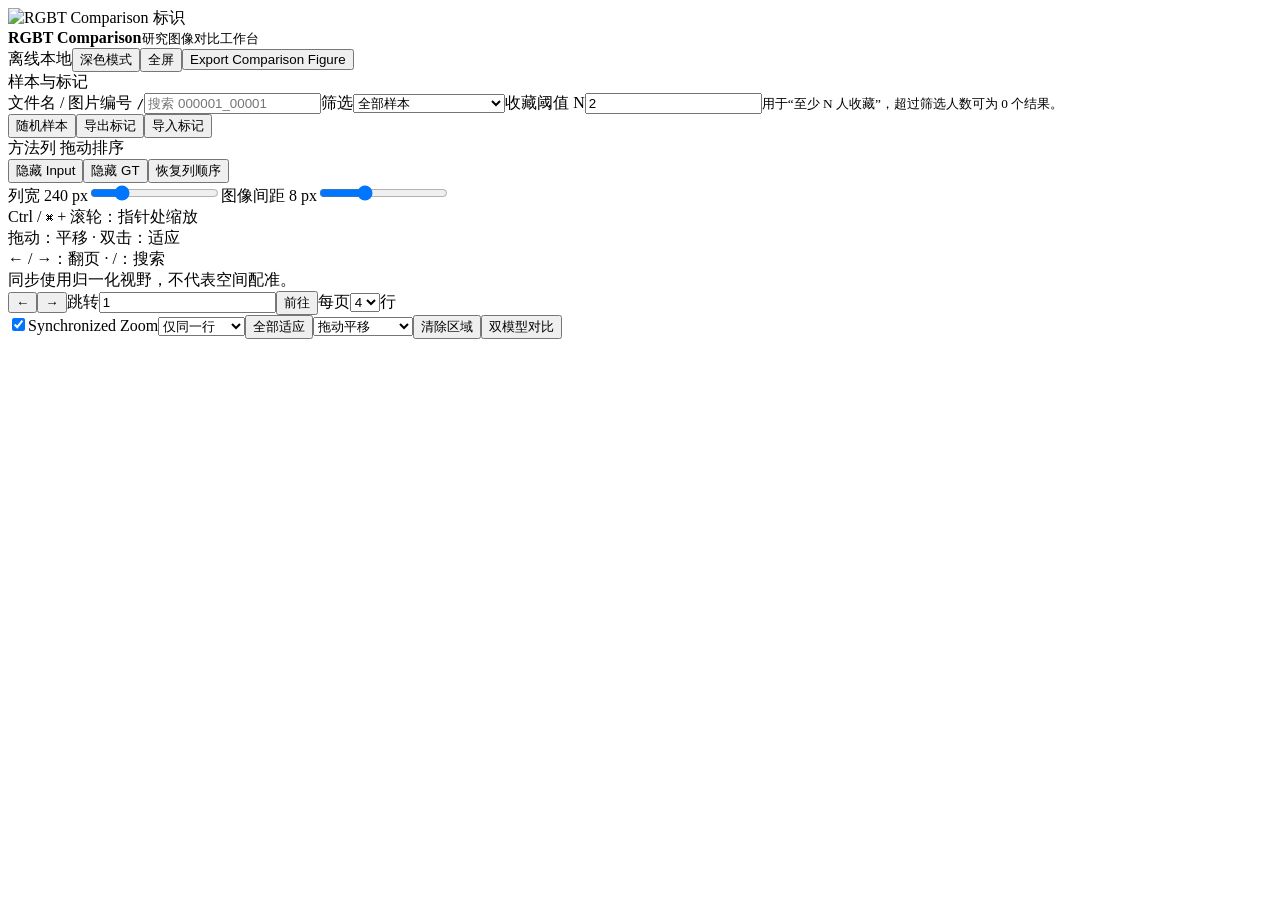
==== index.html @ 91081fd9 "Add files via upload" ====
<!doctype html>
<html lang="zh-CN"><head><meta charset="utf-8"><meta name="viewport" content="width=device-width,initial-scale=1"><title>RGBT Detection Comparison Viewer</title><link rel="icon" type="image/png" href="/assets/brand.png"><link rel="stylesheet" href="css/style.css"><script defer src="manifest.js"></script><script defer src="js/batch-export.js"></script><script defer src="js/data.js"></script><script defer src="js/collaboration.js"></script><script defer src="js/viewer.js"></script><script defer src="js/app.js"></script><script defer src="js/export-layout.js"></script><script defer src="js/analysis.js"></script></head>
<body><header class="app-header"><div class="brand"><img class="brand-logo" src="/assets/brand.png" alt="RGBT Comparison 标识"><div><strong>RGBT Comparison</strong><small id="dataset-subtitle">研究图像对比工作台</small></div></div><div class="header-actions"><span id="mode-badge" class="badge">离线本地</span><button id="configure" hidden title="配置数据集和图像目录">目录配置</button><button id="team-open" hidden>协作汇总</button><button id="theme" title="切换明暗主题">深色模式</button><button id="fullscreen" title="全屏浏览">全屏</button><button id="export-open" class="primary" title="预览并导出选中的原始图片">Export Comparison Figure</button></div></header>
<main class="workspace"><aside id="sidebar"><div id="collaboration-panel" hidden></div><div class="section-label">样本与标记</div><label>文件名 / 图片编号 <kbd>/</kbd><input id="search" placeholder="搜索 000001_00001" autocomplete="off"></label><label>筛选<select id="filter"><option value="all">全部样本</option><option value="complete">所有方法均匹配</option><option value="missing">存在缺失预测</option><option value="favorites">收藏样本（所选视图）</option><option value="reviewed">我的已审样本</option><option value="unreviewed">我的待审样本</option><option value="team-favorites">团队有人收藏</option><option value="consensus">至少 N 人收藏</option><option value="team-unreviewed">团队尚未审阅</option></select></label><label class="favorite-threshold-label">收藏阈值 N<input id="favorite-threshold" type="number" min="1" step="1" value="2" inputmode="numeric" aria-label="收藏人数阈值 N"><small>用于“至少 N 人收藏”，超过筛选人数可为 0 个结果。</small></label><div class="side-buttons"><button id="random">随机样本</button><button id="marks-export">导出标记</button><button id="marks-import">导入标记</button><input id="marks-file" type="file" accept=".json,application/json" hidden></div><div class="section-label">方法列 <span>拖动排序</span></div><div id="method-list"></div><div class="side-buttons"><button id="toggle-input">隐藏 Input</button><button id="toggle-gt">隐藏 GT</button><button id="reset-order">恢复列顺序</button></div><label>列宽 <output id="width-value">240 px</output><input id="column-width" type="range" min="160" max="540" step="10" value="240"></label><label>图像间距 <output id="gap-value">8 px</output><input id="gap" type="range" min="0" max="24" value="8"></label><div class="help">Ctrl / ⌘ + 滚轮：指针处缩放<br>拖动：平移 · 双击：适应<br>← / →：翻页 · /：搜索<br>同步使用归一化视野，不代表空间配准。</div><button id="stop-server" hidden>退出本地服务</button></aside>
<section class="content"><div class="controls"><div class="pager"><button id="previous" title="上一页（←）">←</button><span id="page-label"></span><button id="next" title="下一页（→）">→</button><label>跳转<input id="page-number" type="number" min="1" value="1" aria-label="跳转页码"></label><button id="jump">前往</button><label>每页<select id="rows"><option>1</option><option>2</option><option>3</option><option selected>4</option><option>6</option><option>8</option></select>行</label></div><div class="view-controls"><label><input type="checkbox" id="sync" checked>Synchronized Zoom</label><select id="sync-scope" aria-label="同步范围"><option value="row">仅同一行</option><option value="page">当前页全部</option></select><button id="fit-all">全部适应</button><select id="pointer-mode" aria-label="鼠标操作"><option value="pan">拖动平移</option><option value="roi">框选局部区域</option><option value="move-roi">移动区域框</option></select><button id="roi-clear">清除区域</button><button id="pair-open">双模型对比</button></div></div>
<div id="matrix-scroll" tabindex="0" aria-label="多方法图像对比矩阵"><div id="matrix"></div></div><footer class="status"><span id="diagnostics"></span><span id="performance"></span></footer></section></main>
<dialog id="detail-dialog" class="large-dialog"><div class="dialog-head"><div><strong id="detail-title"></strong><small id="detail-meta"></small></div><button data-close="detail-dialog" aria-label="关闭详情">×</button></div><div class="detail-toolbar"><button id="detail-prev">上一张</button><button id="detail-next">下一张</button><button id="detail-fit">适应</button><button id="detail-native">原始比例 1:1</button><button id="detail-copy">复制绝对路径</button><button id="detail-reveal">在文件管理器中显示</button></div><div id="detail-image"></div><input id="detail-path" readonly aria-label="图片绝对路径"></dialog>
<dialog id="note-dialog"><div class="dialog-head"><strong id="note-title">样本标记</strong><button data-close="note-dialog">×</button></div><label>备注<textarea id="note-text" maxlength="2000" rows="4"></textarea></label><label>标签（逗号分隔）<input id="note-tags" maxlength="500" placeholder="小目标, 遮挡, 方向角差异"></label><button id="note-save" class="primary">保存标记</button></dialog>
<dialog id="pair-dialog" class="large-dialog"><div class="dialog-head"><strong>双模型对比</strong><button data-close="pair-dialog">×</button></div><div class="pair-toolbar"><select id="pair-sample" aria-label="双图样本"></select><select id="pair-left" aria-label="左侧方法"></select><span>VS</span><select id="pair-right" aria-label="右侧方法"></select><select id="pair-mode" aria-label="对比模式"><option value="side">左右并排 · 同步视野</option><option value="wipe">滑动分割线</option></select></div><p id="pair-warning" class="hint"></p><div id="pair-stage"></div><label id="wipe-control" hidden>分割线位置<input id="wipe" type="range" min="0" max="100" value="50"></label></dialog>
<dialog id="export-dialog" class="large-dialog export-dialog"><div class="dialog-head"><div><strong>论文对比图导出</strong><small>原始像素拼接 · PNG 无损保存 · 与屏幕缩放无关</small></div><button data-close="export-dialog" aria-label="关闭导出">×</button></div>
<div class="export-options export-main-options"><label>样本来源<select id="export-scope"><option value="page">当前页</option><option value="single">指定样本</option><option value="favorites">收藏中选择</option></select></label><label>像素模式<select id="export-mode"><option value="native" selected>原始像素 1:1（推荐）</option><option value="custom">自定义总宽（会缩放）</option></select></label><label id="export-width-label" hidden>总宽（px）<input id="export-width" type="number" min="300" max="16384" value="3200"></label><label><input id="export-roi" type="checkbox">仅导出框选区域</label></div>
<p id="export-mode-hint" class="export-explanation">每张图以原始像素 1:1 放入拼接图；按每列最大宽、每行最大高对齐，小图保持原尺寸。预览可缩小显示，下载像素不变。</p>
<details class="export-layout-settings"><summary>布局与文字设置 <span>全部使用输出像素 px</span></summary><div class="export-options export-spacing"><label>横向间距<input id="export-gap-x" type="number" min="0" max="256" value="16"></label><label>纵向间距<input id="export-gap-y" type="number" min="0" max="256" value="16"></label><label>外边距<input id="export-padding" type="number" min="0" max="512" value="24"></label></div><div class="export-options export-text-options"><label><input id="export-titles" type="checkbox" checked>方法标题</label><label>标题区域高度<input id="export-title-height" type="number" min="0" max="256" value="44"></label><label>标题字号<input id="export-title-font" type="number" min="8" max="96" value="24"></label><label><input id="export-ids" type="checkbox" checked>图片编号</label><label>编号区域高度<input id="export-id-height" type="number" min="0" max="256" value="32"></label><label>编号字号<input id="export-id-font" type="number" min="8" max="96" value="18"></label></div><p class="hint">文字使用 Times New Roman、宋体／Songti SC 或系统衬线字体回退。标题和编号位于独立留白区，不覆盖原图内容。</p></details>
<div id="export-samples"></div><p class="hint" id="export-limits">仅处理所选样本与当前可见方法。单张最多 24 个样本 / 120 个图像位置、48 MP、单边 16384 px；低内存设备会进一步收紧。超限可按行拆分，保持原始像素。ROI 向外取整到原图像素边界后裁剪，原文件保持不变。</p>
<div class="detail-toolbar"><button id="export-preview" class="primary">生成预览</button><button id="export-save" disabled>保存 PNG</button><button id="export-split">按行拆分并预览</button><button id="export-cancel" hidden>取消生成</button><label class="export-preview-control">预览显示<select id="export-preview-scale"><option value="fit">适应窗口（仅显示缩小）</option><option value="pixel">100% 原始像素（滚动查看）</option></select></label></div><p id="export-progress" role="status"></p><div id="export-plan-summary" class="export-plan-summary" hidden></div><details id="export-diagnostics" hidden><summary>每张图片的输出尺寸与位置</summary><div class="export-diagnostic-table"><table><thead><tr><th>样本 / 方法</th><th>源图尺寸</th><th>像素裁剪区域</th><th>输出尺寸 / 比例</th><th>输出左上坐标</th></tr></thead><tbody id="export-diagnostic-rows"></tbody></table></div></details><div id="export-preview-area"></div></dialog>
<dialog id="batch-export-dialog" class="large-dialog batch-dialog"><div class="dialog-head"><div><strong>批量导出团队筛选原图</strong><small>直接复制原始文件 · 保留分辨率与检测结果</small></div><button id="batch-close" aria-label="关闭批量导出">×</button></div><p id="batch-filter-description" class="batch-description"></p><div class="section-label">选择方法 <span>默认包含所有方法，按当前列顺序排列</span></div><div id="batch-methods" class="batch-methods"></div><div id="batch-owner-options"><label>导出形式<select id="batch-format"><option value="folder">复制到本机目录</option><option value="zip">生成 ZIP 下载</option></select></label></div><div id="batch-folder-destination"><label>已有的目标目录<input id="batch-directory" placeholder="选择已有目录，程序将在其中新建安全批次子目录" autocomplete="off"><button id="batch-pick">选择目录</button></label><p class="hint">只在目标目录内创建新的批次，不覆盖已有同名文件，不改变源图片。</p></div><p id="batch-zip-hint" class="hint" hidden>ZIP 在主机受控目录中生成；下载后请在自己的电脑选择位置解压。网页不会把主机绝对路径当作你的本机路径。</p><div class="detail-toolbar"><button id="batch-preview">预览导出范围</button><button id="batch-start" class="primary" disabled>开始批量导出</button><button id="batch-cancel" hidden>取消任务</button><button id="batch-resume" hidden>重新读取进度</button><button id="batch-new" hidden>新建一批导出</button></div><p id="batch-preview-summary" class="batch-summary" hidden></p><p id="batch-error" role="alert" class="batch-error" hidden></p><section id="batch-progress-box" hidden><progress id="batch-progress" max="1" value="0"></progress><p id="batch-progress-text" role="status"></p><p class="hint">关闭此窗口不会取消主机中的任务。再次打开可继续查看进度；停止任务请点击“取消任务”。</p></section><section id="batch-complete" hidden><h3 id="batch-complete-title"></h3><p id="batch-result-summary"></p><a id="batch-download" class="batch-download" hidden>下载原图 ZIP</a><div id="batch-client-directory" hidden><label>你电脑上已解压的批次目录<input id="batch-client-root" placeholder="粘贴解压后包含各方法子目录的完整绝对路径" autocomplete="off"></label><p class="hint">此处只生成你自己的目录路径文本，不访问、不验证你的文件系统。浏览器无法可靠获知本机解压目录，请手动粘贴完整路径。</p></div><div class="detail-toolbar"><label><input id="batch-quote" type="checkbox">复制时加双引号</label><button id="batch-copy-all" disabled>一键复制全部目录</button><button id="batch-mulimg-csv" disabled>下载 MulimgViewer 导入 CSV</button></div><p id="batch-path-hint" class="hint"></p><div id="batch-paths"></div><textarea id="batch-copy-fallback" rows="5" aria-label="待复制的方法目录列表" readonly hidden></textarea></section></dialog>
<div id="toast" role="status"></div><noscript>此本地查看器需要启用 JavaScript。</noscript></body></html>
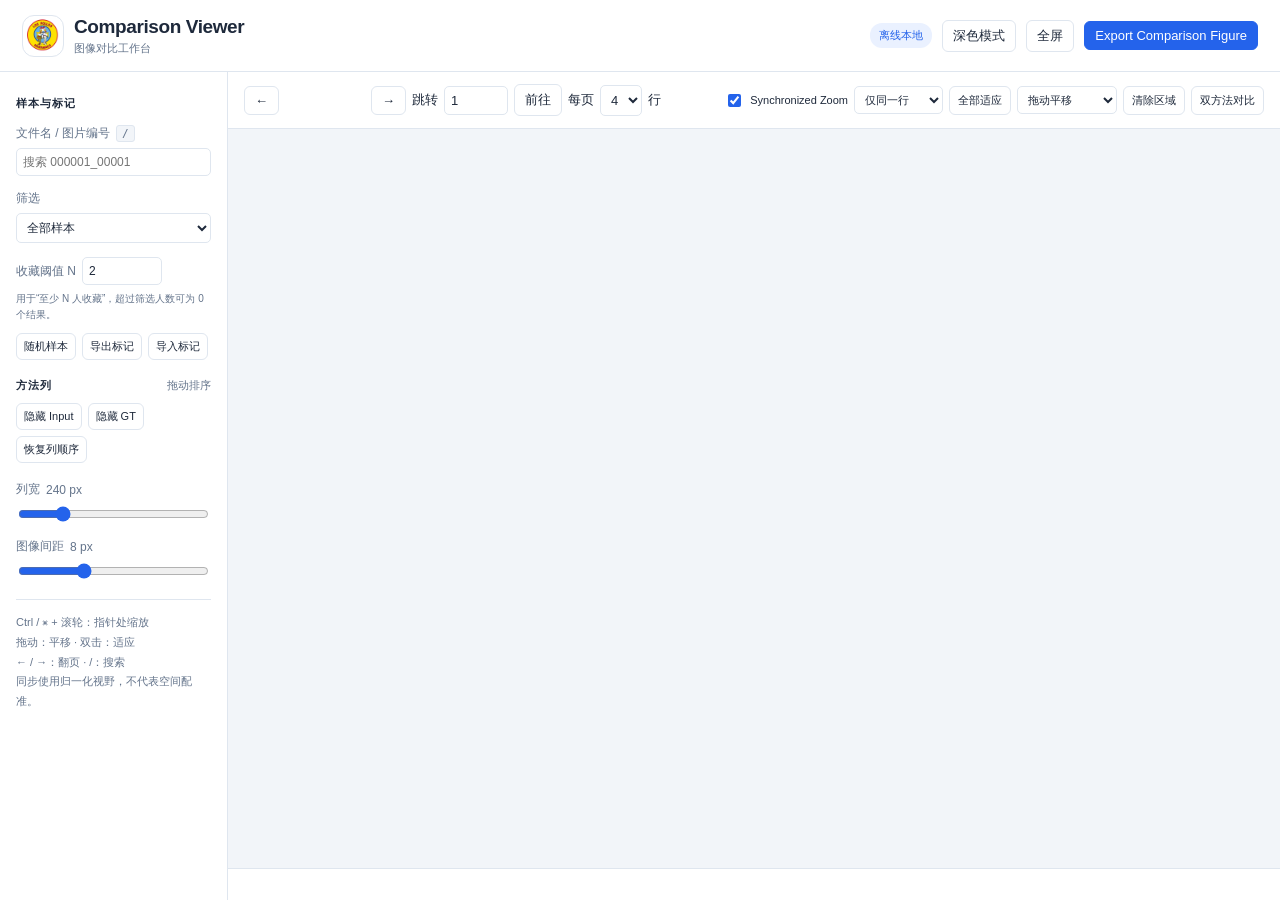
==== commit 51d60b7f: "Add files via upload" ====
--- a/index.html
+++ b/index.html
@@ -1,17 +1,17 @@
-<!doctype html>
-<html lang="zh-CN"><head><meta charset="utf-8"><meta name="viewport" content="width=device-width,initial-scale=1"><title>RGBT Detection Comparison Viewer</title><link rel="icon" type="image/png" href="/assets/brand.png"><link rel="stylesheet" href="css/style.css"><script defer src="manifest.js"></script><script defer src="js/batch-export.js"></script><script defer src="js/data.js"></script><script defer src="js/collaboration.js"></script><script defer src="js/viewer.js"></script><script defer src="js/app.js"></script><script defer src="js/export-layout.js"></script><script defer src="js/analysis.js"></script></head>
-<body><header class="app-header"><div class="brand"><img class="brand-logo" src="/assets/brand.png" alt="RGBT Comparison 标识"><div><strong>RGBT Comparison</strong><small id="dataset-subtitle">研究图像对比工作台</small></div></div><div class="header-actions"><span id="mode-badge" class="badge">离线本地</span><button id="configure" hidden title="配置数据集和图像目录">目录配置</button><button id="team-open" hidden>协作汇总</button><button id="theme" title="切换明暗主题">深色模式</button><button id="fullscreen" title="全屏浏览">全屏</button><button id="export-open" class="primary" title="预览并导出选中的原始图片">Export Comparison Figure</button></div></header>
-<main class="workspace"><aside id="sidebar"><div id="collaboration-panel" hidden></div><div class="section-label">样本与标记</div><label>文件名 / 图片编号 <kbd>/</kbd><input id="search" placeholder="搜索 000001_00001" autocomplete="off"></label><label>筛选<select id="filter"><option value="all">全部样本</option><option value="complete">所有方法均匹配</option><option value="missing">存在缺失预测</option><option value="favorites">收藏样本（所选视图）</option><option value="reviewed">我的已审样本</option><option value="unreviewed">我的待审样本</option><option value="team-favorites">团队有人收藏</option><option value="consensus">至少 N 人收藏</option><option value="team-unreviewed">团队尚未审阅</option></select></label><label class="favorite-threshold-label">收藏阈值 N<input id="favorite-threshold" type="number" min="1" step="1" value="2" inputmode="numeric" aria-label="收藏人数阈值 N"><small>用于“至少 N 人收藏”，超过筛选人数可为 0 个结果。</small></label><div class="side-buttons"><button id="random">随机样本</button><button id="marks-export">导出标记</button><button id="marks-import">导入标记</button><input id="marks-file" type="file" accept=".json,application/json" hidden></div><div class="section-label">方法列 <span>拖动排序</span></div><div id="method-list"></div><div class="side-buttons"><button id="toggle-input">隐藏 Input</button><button id="toggle-gt">隐藏 GT</button><button id="reset-order">恢复列顺序</button></div><label>列宽 <output id="width-value">240 px</output><input id="column-width" type="range" min="160" max="540" step="10" value="240"></label><label>图像间距 <output id="gap-value">8 px</output><input id="gap" type="range" min="0" max="24" value="8"></label><div class="help">Ctrl / ⌘ + 滚轮：指针处缩放<br>拖动：平移 · 双击：适应<br>← / →：翻页 · /：搜索<br>同步使用归一化视野，不代表空间配准。</div><button id="stop-server" hidden>退出本地服务</button></aside>
-<section class="content"><div class="controls"><div class="pager"><button id="previous" title="上一页（←）">←</button><span id="page-label"></span><button id="next" title="下一页（→）">→</button><label>跳转<input id="page-number" type="number" min="1" value="1" aria-label="跳转页码"></label><button id="jump">前往</button><label>每页<select id="rows"><option>1</option><option>2</option><option>3</option><option selected>4</option><option>6</option><option>8</option></select>行</label></div><div class="view-controls"><label><input type="checkbox" id="sync" checked>Synchronized Zoom</label><select id="sync-scope" aria-label="同步范围"><option value="row">仅同一行</option><option value="page">当前页全部</option></select><button id="fit-all">全部适应</button><select id="pointer-mode" aria-label="鼠标操作"><option value="pan">拖动平移</option><option value="roi">框选局部区域</option><option value="move-roi">移动区域框</option></select><button id="roi-clear">清除区域</button><button id="pair-open">双模型对比</button></div></div>
-<div id="matrix-scroll" tabindex="0" aria-label="多方法图像对比矩阵"><div id="matrix"></div></div><footer class="status"><span id="diagnostics"></span><span id="performance"></span></footer></section></main>
-<dialog id="detail-dialog" class="large-dialog"><div class="dialog-head"><div><strong id="detail-title"></strong><small id="detail-meta"></small></div><button data-close="detail-dialog" aria-label="关闭详情">×</button></div><div class="detail-toolbar"><button id="detail-prev">上一张</button><button id="detail-next">下一张</button><button id="detail-fit">适应</button><button id="detail-native">原始比例 1:1</button><button id="detail-copy">复制绝对路径</button><button id="detail-reveal">在文件管理器中显示</button></div><div id="detail-image"></div><input id="detail-path" readonly aria-label="图片绝对路径"></dialog>
-<dialog id="note-dialog"><div class="dialog-head"><strong id="note-title">样本标记</strong><button data-close="note-dialog">×</button></div><label>备注<textarea id="note-text" maxlength="2000" rows="4"></textarea></label><label>标签（逗号分隔）<input id="note-tags" maxlength="500" placeholder="小目标, 遮挡, 方向角差异"></label><button id="note-save" class="primary">保存标记</button></dialog>
-<dialog id="pair-dialog" class="large-dialog"><div class="dialog-head"><strong>双模型对比</strong><button data-close="pair-dialog">×</button></div><div class="pair-toolbar"><select id="pair-sample" aria-label="双图样本"></select><select id="pair-left" aria-label="左侧方法"></select><span>VS</span><select id="pair-right" aria-label="右侧方法"></select><select id="pair-mode" aria-label="对比模式"><option value="side">左右并排 · 同步视野</option><option value="wipe">滑动分割线</option></select></div><p id="pair-warning" class="hint"></p><div id="pair-stage"></div><label id="wipe-control" hidden>分割线位置<input id="wipe" type="range" min="0" max="100" value="50"></label></dialog>
-<dialog id="export-dialog" class="large-dialog export-dialog"><div class="dialog-head"><div><strong>论文对比图导出</strong><small>原始像素拼接 · PNG 无损保存 · 与屏幕缩放无关</small></div><button data-close="export-dialog" aria-label="关闭导出">×</button></div>
-<div class="export-options export-main-options"><label>样本来源<select id="export-scope"><option value="page">当前页</option><option value="single">指定样本</option><option value="favorites">收藏中选择</option></select></label><label>像素模式<select id="export-mode"><option value="native" selected>原始像素 1:1（推荐）</option><option value="custom">自定义总宽（会缩放）</option></select></label><label id="export-width-label" hidden>总宽（px）<input id="export-width" type="number" min="300" max="16384" value="3200"></label><label><input id="export-roi" type="checkbox">仅导出框选区域</label></div>
-<p id="export-mode-hint" class="export-explanation">每张图以原始像素 1:1 放入拼接图；按每列最大宽、每行最大高对齐，小图保持原尺寸。预览可缩小显示，下载像素不变。</p>
-<details class="export-layout-settings"><summary>布局与文字设置 <span>全部使用输出像素 px</span></summary><div class="export-options export-spacing"><label>横向间距<input id="export-gap-x" type="number" min="0" max="256" value="16"></label><label>纵向间距<input id="export-gap-y" type="number" min="0" max="256" value="16"></label><label>外边距<input id="export-padding" type="number" min="0" max="512" value="24"></label></div><div class="export-options export-text-options"><label><input id="export-titles" type="checkbox" checked>方法标题</label><label>标题区域高度<input id="export-title-height" type="number" min="0" max="256" value="44"></label><label>标题字号<input id="export-title-font" type="number" min="8" max="96" value="24"></label><label><input id="export-ids" type="checkbox" checked>图片编号</label><label>编号区域高度<input id="export-id-height" type="number" min="0" max="256" value="32"></label><label>编号字号<input id="export-id-font" type="number" min="8" max="96" value="18"></label></div><p class="hint">文字使用 Times New Roman、宋体／Songti SC 或系统衬线字体回退。标题和编号位于独立留白区，不覆盖原图内容。</p></details>
-<div id="export-samples"></div><p class="hint" id="export-limits">仅处理所选样本与当前可见方法。单张最多 24 个样本 / 120 个图像位置、48 MP、单边 16384 px；低内存设备会进一步收紧。超限可按行拆分，保持原始像素。ROI 向外取整到原图像素边界后裁剪，原文件保持不变。</p>
-<div class="detail-toolbar"><button id="export-preview" class="primary">生成预览</button><button id="export-save" disabled>保存 PNG</button><button id="export-split">按行拆分并预览</button><button id="export-cancel" hidden>取消生成</button><label class="export-preview-control">预览显示<select id="export-preview-scale"><option value="fit">适应窗口（仅显示缩小）</option><option value="pixel">100% 原始像素（滚动查看）</option></select></label></div><p id="export-progress" role="status"></p><div id="export-plan-summary" class="export-plan-summary" hidden></div><details id="export-diagnostics" hidden><summary>每张图片的输出尺寸与位置</summary><div class="export-diagnostic-table"><table><thead><tr><th>样本 / 方法</th><th>源图尺寸</th><th>像素裁剪区域</th><th>输出尺寸 / 比例</th><th>输出左上坐标</th></tr></thead><tbody id="export-diagnostic-rows"></tbody></table></div></details><div id="export-preview-area"></div></dialog>
-<dialog id="batch-export-dialog" class="large-dialog batch-dialog"><div class="dialog-head"><div><strong>批量导出团队筛选原图</strong><small>直接复制原始文件 · 保留分辨率与检测结果</small></div><button id="batch-close" aria-label="关闭批量导出">×</button></div><p id="batch-filter-description" class="batch-description"></p><div class="section-label">选择方法 <span>默认包含所有方法，按当前列顺序排列</span></div><div id="batch-methods" class="batch-methods"></div><div id="batch-owner-options"><label>导出形式<select id="batch-format"><option value="folder">复制到本机目录</option><option value="zip">生成 ZIP 下载</option></select></label></div><div id="batch-folder-destination"><label>已有的目标目录<input id="batch-directory" placeholder="选择已有目录，程序将在其中新建安全批次子目录" autocomplete="off"><button id="batch-pick">选择目录</button></label><p class="hint">只在目标目录内创建新的批次，不覆盖已有同名文件，不改变源图片。</p></div><p id="batch-zip-hint" class="hint" hidden>ZIP 在主机受控目录中生成；下载后请在自己的电脑选择位置解压。网页不会把主机绝对路径当作你的本机路径。</p><div class="detail-toolbar"><button id="batch-preview">预览导出范围</button><button id="batch-start" class="primary" disabled>开始批量导出</button><button id="batch-cancel" hidden>取消任务</button><button id="batch-resume" hidden>重新读取进度</button><button id="batch-new" hidden>新建一批导出</button></div><p id="batch-preview-summary" class="batch-summary" hidden></p><p id="batch-error" role="alert" class="batch-error" hidden></p><section id="batch-progress-box" hidden><progress id="batch-progress" max="1" value="0"></progress><p id="batch-progress-text" role="status"></p><p class="hint">关闭此窗口不会取消主机中的任务。再次打开可继续查看进度；停止任务请点击“取消任务”。</p></section><section id="batch-complete" hidden><h3 id="batch-complete-title"></h3><p id="batch-result-summary"></p><a id="batch-download" class="batch-download" hidden>下载原图 ZIP</a><div id="batch-client-directory" hidden><label>你电脑上已解压的批次目录<input id="batch-client-root" placeholder="粘贴解压后包含各方法子目录的完整绝对路径" autocomplete="off"></label><p class="hint">此处只生成你自己的目录路径文本，不访问、不验证你的文件系统。浏览器无法可靠获知本机解压目录，请手动粘贴完整路径。</p></div><div class="detail-toolbar"><label><input id="batch-quote" type="checkbox">复制时加双引号</label><button id="batch-copy-all" disabled>一键复制全部目录</button><button id="batch-mulimg-csv" disabled>下载 MulimgViewer 导入 CSV</button></div><p id="batch-path-hint" class="hint"></p><div id="batch-paths"></div><textarea id="batch-copy-fallback" rows="5" aria-label="待复制的方法目录列表" readonly hidden></textarea></section></dialog>
-<div id="toast" role="status"></div><noscript>此本地查看器需要启用 JavaScript。</noscript></body></html>
+<!doctype html>
+<html lang="zh-CN"><head><meta charset="utf-8"><meta name="viewport" content="width=device-width,initial-scale=1"><title>Comparison Viewer</title><link rel="icon" type="image/png" href="/assets/brand.png"><link rel="stylesheet" href="css/style.css"><script defer src="manifest.js"></script><script defer src="js/batch-export.js"></script><script defer src="js/data.js"></script><script defer src="js/collaboration.js"></script><script defer src="js/viewer.js"></script><script defer src="js/app.js"></script><script defer src="js/export-layout.js"></script><script defer src="js/analysis.js"></script></head>
+<body><header class="app-header"><div class="brand"><img class="brand-logo" src="/assets/brand.png" alt="Comparison Viewer 标识"><div><strong>Comparison Viewer</strong><small id="dataset-subtitle">图像对比工作台</small></div></div><div class="header-actions"><span id="mode-badge" class="badge">离线本地</span><button id="configure" hidden title="配置数据集和图像目录">目录配置</button><button id="team-open" hidden>协作汇总</button><button id="theme" title="切换明暗主题">深色模式</button><button id="fullscreen" title="全屏浏览">全屏</button><button id="export-open" class="primary" title="预览并导出选中的原始图片">Export Comparison Figure</button></div></header>
+<main class="workspace"><aside id="sidebar"><div id="collaboration-panel" hidden></div><div class="section-label">样本与标记</div><label>文件名 / 图片编号 <kbd>/</kbd><input id="search" placeholder="搜索 000001_00001" autocomplete="off"></label><label>筛选<select id="filter"><option value="all">全部样本</option><option value="complete">所有方法均匹配</option><option value="missing">存在缺失图像</option><option value="favorites">收藏样本（所选视图）</option><option value="reviewed">我的已审样本</option><option value="unreviewed">我的待审样本</option><option value="team-favorites">团队有人收藏</option><option value="consensus">至少 N 人收藏</option><option value="team-unreviewed">团队尚未审阅</option></select></label><label class="favorite-threshold-label">收藏阈值 N<input id="favorite-threshold" type="number" min="1" step="1" value="2" inputmode="numeric" aria-label="收藏人数阈值 N"><small>用于“至少 N 人收藏”，超过筛选人数可为 0 个结果。</small></label><div class="side-buttons"><button id="random">随机样本</button><button id="marks-export">导出标记</button><button id="marks-import">导入标记</button><input id="marks-file" type="file" accept=".json,application/json" hidden></div><div class="section-label">方法列 <span>拖动排序</span></div><div id="method-list"></div><div class="side-buttons"><button id="toggle-input">隐藏 Input</button><button id="toggle-gt">隐藏 GT</button><button id="reset-order">恢复列顺序</button></div><label>列宽 <output id="width-value">240 px</output><input id="column-width" type="range" min="160" max="540" step="10" value="240"></label><label>图像间距 <output id="gap-value">8 px</output><input id="gap" type="range" min="0" max="24" value="8"></label><div class="help">Ctrl / ⌘ + 滚轮：指针处缩放<br>拖动：平移 · 双击：适应<br>← / →：翻页 · /：搜索<br>同步使用归一化视野，不代表空间配准。</div><button id="stop-server" hidden>退出本地服务</button></aside>
+<section class="content"><div class="controls"><div class="pager"><button id="previous" title="上一页（←）">←</button><span id="page-label"></span><button id="next" title="下一页（→）">→</button><label>跳转<input id="page-number" type="number" min="1" value="1" aria-label="跳转页码"></label><button id="jump">前往</button><label>每页<select id="rows"><option>1</option><option>2</option><option>3</option><option selected>4</option><option>6</option><option>8</option></select>行</label></div><div class="view-controls"><label><input type="checkbox" id="sync" checked>Synchronized Zoom</label><select id="sync-scope" aria-label="同步范围"><option value="row">仅同一行</option><option value="page">当前页全部</option></select><button id="fit-all">全部适应</button><select id="pointer-mode" aria-label="鼠标操作"><option value="pan">拖动平移</option><option value="roi">框选局部区域</option><option value="move-roi">移动区域框</option></select><button id="roi-clear">清除区域</button><button id="pair-open">双方法对比</button></div></div>
+<div id="matrix-scroll" tabindex="0" aria-label="多方法图像对比矩阵"><div id="matrix"></div></div><footer class="status"><span id="diagnostics"></span><span id="performance"></span></footer></section></main>
+<dialog id="detail-dialog" class="large-dialog"><div class="dialog-head"><div><strong id="detail-title"></strong><small id="detail-meta"></small></div><button data-close="detail-dialog" aria-label="关闭详情">×</button></div><div class="detail-toolbar"><button id="detail-prev">上一张</button><button id="detail-next">下一张</button><button id="detail-fit">适应</button><button id="detail-native">原始比例 1:1</button><button id="detail-copy">复制绝对路径</button><button id="detail-reveal">在文件管理器中显示</button></div><div id="detail-image"></div><input id="detail-path" readonly aria-label="图片绝对路径"></dialog>
+<dialog id="note-dialog"><div class="dialog-head"><strong id="note-title">样本标记</strong><button data-close="note-dialog">×</button></div><label>备注<textarea id="note-text" maxlength="2000" rows="4"></textarea></label><label>标签（逗号分隔）<input id="note-tags" maxlength="500" placeholder="细节差异, 色彩, 典型样本"></label><button id="note-save" class="primary">保存标记</button></dialog>
+<dialog id="pair-dialog" class="large-dialog"><div class="dialog-head"><strong>双方法对比</strong><button data-close="pair-dialog">×</button></div><div class="pair-toolbar"><select id="pair-sample" aria-label="双图样本"></select><select id="pair-left" aria-label="左侧方法"></select><span>VS</span><select id="pair-right" aria-label="右侧方法"></select><select id="pair-mode" aria-label="对比模式"><option value="side">左右并排 · 同步视野</option><option value="wipe">滑动分割线</option></select></div><p id="pair-warning" class="hint"></p><div id="pair-stage"></div><label id="wipe-control" hidden>分割线位置<input id="wipe" type="range" min="0" max="100" value="50"></label></dialog>
+<dialog id="export-dialog" class="large-dialog export-dialog"><div class="dialog-head"><div><strong>对比拼图导出</strong><small>原始像素拼接 · PNG 无损保存 · 与屏幕缩放无关</small></div><button data-close="export-dialog" aria-label="关闭导出">×</button></div>
+<div class="export-options export-main-options"><label>样本来源<select id="export-scope"><option value="page">当前页</option><option value="single">指定样本</option><option value="favorites">收藏中选择</option></select></label><label>像素模式<select id="export-mode"><option value="native" selected>原始像素 1:1（推荐）</option><option value="custom">自定义总宽（会缩放）</option></select></label><label id="export-width-label" hidden>总宽（px）<input id="export-width" type="number" min="300" max="16384" value="3200"></label><label><input id="export-roi" type="checkbox">仅导出框选区域</label></div>
+<p id="export-mode-hint" class="export-explanation">每张图以原始像素 1:1 放入拼接图；按每列最大宽、每行最大高对齐，小图保持原尺寸。预览可缩小显示，下载像素不变。</p>
+<details class="export-layout-settings"><summary>布局与文字设置 <span>全部使用输出像素 px</span></summary><div class="export-options export-spacing"><label>横向间距<input id="export-gap-x" type="number" min="0" max="256" value="16"></label><label>纵向间距<input id="export-gap-y" type="number" min="0" max="256" value="16"></label><label>外边距<input id="export-padding" type="number" min="0" max="512" value="24"></label></div><div class="export-options export-text-options"><label><input id="export-titles" type="checkbox" checked>方法标题</label><label>标题区域高度<input id="export-title-height" type="number" min="0" max="256" value="44"></label><label>标题字号<input id="export-title-font" type="number" min="8" max="96" value="24"></label><label><input id="export-ids" type="checkbox" checked>图片编号</label><label>编号区域高度<input id="export-id-height" type="number" min="0" max="256" value="32"></label><label>编号字号<input id="export-id-font" type="number" min="8" max="96" value="18"></label></div><p class="hint">文字使用 Times New Roman、宋体／Songti SC 或系统衬线字体回退。标题和编号位于独立留白区，不覆盖原图内容。</p></details>
+<div id="export-samples"></div><p class="hint" id="export-limits">仅处理所选样本与当前可见方法。单张最多 24 个样本 / 120 个图像位置、48 MP、单边 16384 px；低内存设备会进一步收紧。超限可按行拆分，保持原始像素。ROI 向外取整到原图像素边界后裁剪，原文件保持不变。</p>
+<div class="detail-toolbar"><button id="export-preview" class="primary">生成预览</button><button id="export-save" disabled>保存 PNG</button><button id="export-split">按行拆分并预览</button><button id="export-cancel" hidden>取消生成</button><label class="export-preview-control">预览显示<select id="export-preview-scale"><option value="fit">适应窗口（仅显示缩小）</option><option value="pixel">100% 原始像素（滚动查看）</option></select></label></div><p id="export-progress" role="status"></p><div id="export-plan-summary" class="export-plan-summary" hidden></div><details id="export-diagnostics" hidden><summary>每张图片的输出尺寸与位置</summary><div class="export-diagnostic-table"><table><thead><tr><th>样本 / 方法</th><th>源图尺寸</th><th>像素裁剪区域</th><th>输出尺寸 / 比例</th><th>输出左上坐标</th></tr></thead><tbody id="export-diagnostic-rows"></tbody></table></div></details><div id="export-preview-area"></div></dialog>
+<dialog id="batch-export-dialog" class="large-dialog batch-dialog"><div class="dialog-head"><div><strong>批量导出团队筛选原图</strong><small>直接复制原始文件 · 保留分辨率与图片内容</small></div><button id="batch-close" aria-label="关闭批量导出">×</button></div><p id="batch-filter-description" class="batch-description"></p><div class="section-label">选择方法 <span>默认包含所有方法，按当前列顺序排列</span></div><div id="batch-methods" class="batch-methods"></div><div id="batch-owner-options"><label>导出形式<select id="batch-format"><option value="folder">复制到本机目录</option><option value="zip">生成 ZIP 下载</option></select></label></div><div id="batch-folder-destination"><label>已有的目标目录<input id="batch-directory" placeholder="选择已有目录，程序将在其中新建安全批次子目录" autocomplete="off"><button id="batch-pick">选择目录</button></label><p class="hint">只在目标目录内创建新的批次，不覆盖已有同名文件，不改变源图片。</p></div><p id="batch-zip-hint" class="hint" hidden>ZIP 在主机受控目录中生成；下载后请在自己的电脑选择位置解压。网页不会把主机绝对路径当作你的本机路径。</p><div class="detail-toolbar"><button id="batch-preview">预览导出范围</button><button id="batch-start" class="primary" disabled>开始批量导出</button><button id="batch-cancel" hidden>取消任务</button><button id="batch-resume" hidden>重新读取进度</button><button id="batch-new" hidden>新建一批导出</button></div><p id="batch-preview-summary" class="batch-summary" hidden></p><p id="batch-error" role="alert" class="batch-error" hidden></p><section id="batch-progress-box" hidden><progress id="batch-progress" max="1" value="0"></progress><p id="batch-progress-text" role="status"></p><p class="hint">关闭此窗口不会取消主机中的任务。再次打开可继续查看进度；停止任务请点击“取消任务”。</p></section><section id="batch-complete" hidden><h3 id="batch-complete-title"></h3><p id="batch-result-summary"></p><a id="batch-download" class="batch-download" hidden>下载原图 ZIP</a><div id="batch-client-directory" hidden><label>你电脑上已解压的批次目录<input id="batch-client-root" placeholder="粘贴解压后包含各方法子目录的完整绝对路径" autocomplete="off"></label><p class="hint">此处只生成你自己的目录路径文本，不访问、不验证你的文件系统。浏览器无法可靠获知本机解压目录，请手动粘贴完整路径。</p></div><div class="detail-toolbar"><label><input id="batch-quote" type="checkbox">复制时加双引号</label><button id="batch-copy-all" disabled>一键复制全部目录</button><button id="batch-mulimg-csv" disabled>下载 MulimgViewer 导入 CSV</button></div><p id="batch-path-hint" class="hint"></p><div id="batch-paths"></div><textarea id="batch-copy-fallback" rows="5" aria-label="待复制的方法目录列表" readonly hidden></textarea></section></dialog>
+<div id="toast" role="status"></div><noscript>此本地查看器需要启用 JavaScript。</noscript></body></html>
--- a/css/style.css
+++ b/css/style.css
@@ -0,0 +1,9 @@
+:root{color-scheme:light;--bg:#f2f5f9;--panel:#fff;--ink:#1e293b;--muted:#64748b;--line:#dfe6ef;--accent:#2463eb;--soft:#eaf1ff;--image:#e9eef5;--col:240px;--gap:8px;--row-height:240px;font-family:-apple-system,BlinkMacSystemFont,Segoe UI,Microsoft YaHei,sans-serif;font-size:13px}*{box-sizing:border-box}body{margin:0;background:var(--bg);color:var(--ink)}body.dark{color-scheme:dark;--bg:#101724;--panel:#182235;--ink:#e6edf7;--muted:#a0aec0;--line:#304055;--accent:#76a6ff;--soft:#243c64;--image:#0c1320}button,input,select,textarea{font:inherit}button,select{cursor:pointer}button{border:1px solid var(--line);border-radius:6px;background:var(--panel);color:var(--ink);padding:6px 10px;white-space:nowrap}button:hover{background:var(--soft);border-color:var(--accent)}button:disabled{opacity:.45;cursor:default}.primary{background:#2463eb;color:white;border-color:#2463eb}input:not([type=checkbox]):not([type=range]),select,textarea{background:var(--panel);color:var(--ink);border:1px solid var(--line);border-radius:5px;padding:6px;min-width:0}input[type=range]{width:100%;accent-color:var(--accent)}input[type=checkbox]{accent-color:var(--accent)}label{display:flex;align-items:center;gap:6px}kbd{font:11px monospace;background:var(--bg);border:1px solid var(--line);padding:1px 5px;border-radius:3px}.app-header{height:72px;background:var(--panel);border-bottom:1px solid var(--line);display:flex;align-items:center;justify-content:space-between;padding:0 22px;gap:16px}.brand,.header-actions{display:flex;align-items:center;gap:10px}.brand strong{font-size:19px;letter-spacing:-.4px}.brand small{display:block;font-size:11px;color:var(--muted);margin-top:3px}.brand-icon{background:#2463eb;color:white;width:38px;height:38px;border-radius:9px;display:grid;place-content:center;font-weight:700;font-size:19px;position:relative}.brand-icon span{color:#f5ac69;font-size:13px;position:absolute;bottom:3px;right:5px}.badge{font-size:11px;background:var(--soft);color:var(--accent);padding:5px 9px;border-radius:12px}.workspace{display:flex;height:calc(100vh - 72px)}aside{width:228px;flex:none;border-right:1px solid var(--line);background:var(--panel);padding:16px;overflow:auto}aside>label{display:flex;flex-wrap:wrap;margin:14px 0 8px;color:var(--muted);font-size:12px}aside input:not([type=checkbox]),aside select{width:100%}.section-label{font-size:11px;font-weight:700;letter-spacing:1px;text-transform:uppercase;margin:8px 0 10px}.section-label span{float:right;color:var(--muted);font-weight:400;letter-spacing:0}.side-buttons{display:flex;flex-wrap:wrap;gap:6px;margin:10px 0 18px}.side-buttons button{font-size:11px;padding:5px 7px}.method-item{display:flex;align-items:center;gap:6px;padding:7px 3px;border-bottom:1px solid var(--line);cursor:grab}.method-item label{flex:1;font-size:12px}.method-item .handle{color:var(--muted)}.method-item button{font-size:10px;padding:2px 4px}.help,.hint{font-size:11px;color:var(--muted);line-height:1.8}.help{border-top:1px solid var(--line);padding-top:13px;margin-top:18px}.content{min-width:0;flex:1;display:flex;flex-direction:column}.controls{padding:12px 16px;background:var(--panel);border-bottom:1px solid var(--line);display:flex;flex-wrap:wrap;gap:12px;align-items:center;justify-content:space-between}.pager,.view-controls{display:flex;align-items:center;gap:6px;flex-wrap:wrap}.pager input{width:64px}#page-label{min-width:80px;text-align:center;font-variant-numeric:tabular-nums}.view-controls{font-size:11px}.view-controls select{max-width:148px}.view-controls button{font-size:11px;padding:6px 8px}#matrix-scroll{overflow:auto;position:relative;flex:1;padding:0 12px 12px;scrollbar-gutter:stable}#matrix{display:grid;grid-template-columns:148px repeat(var(--count),var(--col));gap:var(--gap);width:max-content;min-width:100%;align-items:stretch}.column-title{position:sticky;top:0;z-index:5;background:var(--panel);border-bottom:2px solid var(--line);height:42px;display:flex;align-items:center;justify-content:center;gap:8px;font-weight:650}.corner{left:0;z-index:7;justify-content:flex-start;font-size:11px;color:var(--muted)}.row-label{position:sticky;left:0;z-index:3;background:var(--panel);border:1px solid var(--line);border-radius:7px;padding:13px 9px;overflow:auto;height:var(--row-height);min-height:var(--row-height)}.sample-number{font-size:10px;color:var(--muted);margin-bottom:9px}.sample-name{font:600 12px Consolas,monospace;overflow-wrap:anywhere;line-height:1.6}.row-label .row-actions{display:flex;gap:5px;margin-top:12px}.star.active{color:#b37400;background:#fff0bd}.row-note{font-size:11px;line-height:1.5;margin-top:10px;white-space:pre-wrap;overflow-wrap:anywhere;max-height:70px;overflow:auto}.tags{color:var(--accent);font-size:10px;margin-top:8px;overflow-wrap:anywhere}.image-cell{height:var(--row-height);border:1px solid var(--line);border-radius:7px;background:var(--panel);overflow:hidden;min-width:0;position:relative}.viewport{position:relative;overflow:hidden;width:100%;height:calc(100% - 28px);background:var(--image);touch-action:none;cursor:grab;outline:none}.viewport:active{cursor:grabbing}.viewport:focus-visible{box-shadow:inset 0 0 0 2px var(--accent)}.viewport img{position:absolute;max-width:none;max-height:none;user-select:none;pointer-events:none;transform-origin:0 0}.placeholder{position:absolute;inset:0;display:flex;align-items:center;justify-content:center;flex-direction:column;gap:8px;font-size:11px;color:var(--muted);text-align:center;padding:12px;background:var(--image)}.placeholder.skeleton{background:linear-gradient(110deg,var(--image),var(--panel),var(--image));background-size:200% 100%}.placeholder.error{color:#d14d43}.cell-tools{height:28px;display:flex;align-items:center;justify-content:space-between;gap:2px;padding:2px 5px;font-size:10px;color:var(--muted)}.cell-tools button{padding:1px 4px;font-size:10px;border:none}.roi-box{position:absolute;border:2px solid #ffb321;background:#ffb32120;pointer-events:none}.status{background:var(--panel);border-top:1px solid var(--line);padding:7px 16px;font:11px Consolas,monospace;display:flex;justify-content:space-between;gap:15px;flex-wrap:wrap;min-height:32px}dialog{color:var(--ink);background:var(--panel);border:1px solid var(--line);border-radius:12px;padding:16px;max-width:95vw;width:480px;max-height:94vh}dialog::backdrop{background:#07132a99}.large-dialog{width:1200px}.dialog-head{display:flex;justify-content:space-between;align-items:center;gap:10px;margin-bottom:12px}.dialog-head small{display:block;color:var(--muted);font-size:11px;margin-top:5px}.dialog-head>button{font-size:21px;border:none;padding:0 8px}.detail-toolbar,.pair-toolbar,.export-options{display:flex;align-items:center;gap:8px;flex-wrap:wrap;margin:10px 0}#detail-image{height:65vh}#detail-image .image-cell{height:100%}#detail-path{width:100%;margin-top:8px;font:11px Consolas,monospace}#note-dialog>label{display:block;margin:12px 0}#note-dialog input,#note-dialog textarea{display:block;width:100%;margin-top:8px}#pair-stage{display:grid;grid-template-columns:1fr 1fr;gap:12px;height:62vh;position:relative}#pair-stage .image-cell{height:100%}#pair-stage.wipe{display:block}#pair-stage.wipe .image-cell{position:absolute;inset:0}#pair-stage.wipe .image-cell:last-child{clip-path:inset(0 0 0 var(--wipe,50%));pointer-events:none}#pair-stage.wipe:after{content:"";position:absolute;top:0;bottom:28px;left:var(--wipe,50%);width:2px;background:#ffb321;pointer-events:none}.export-options label{font-size:12px}#export-width{width:100px}#export-samples{display:flex;gap:10px;flex-wrap:wrap;max-height:150px;overflow:auto;border-block:1px solid var(--line);padding:10px 0}#export-samples label{font:11px Consolas,monospace}#export-preview-area{max-height:55vh;overflow:auto;background:#cbd3df}#export-preview-area canvas{display:block;max-width:100%;height:auto;background:white}#toast{position:fixed;bottom:45px;left:50%;transform:translateX(-50%);background:#17263deF;color:white;padding:10px 18px;border-radius:8px;z-index:100;max-width:80vw;white-space:pre-line;display:none}.empty{grid-column:1/-1;padding:80px;text-align:center;color:var(--muted)}:focus-visible{outline:2px solid var(--accent);outline-offset:2px}[hidden]{display:none!important}@media(max-width:1000px){aside{width:190px;padding:10px}.brand small{display:none}.app-header{padding:0 12px}.header-actions{gap:5px}.header-actions .badge{display:none}.controls{padding:8px}.header-actions button{font-size:11px}}@media(max-width:700px){aside{display:none}.brand strong{font-size:14px}.header-actions #fullscreen{display:none}.brand-icon{display:none}}
+:root .method-item{gap:4px}:root .method-item label{font-size:11px;white-space:nowrap;min-width:0}:root .method-item button{padding:2px 3px;flex:none}
+.login-page{min-height:100vh;display:grid;place-items:center;padding:32px;background:linear-gradient(135deg,#edf3ff,#f8fafc 60%,#eaf5f3)}.login-card{width:min(480px,100%);background:white;border:1px solid #dce5f1;border-radius:18px;padding:36px;box-shadow:0 20px 70px #18366a12}.login-eyebrow{font-size:10px;font-weight:700;letter-spacing:2px;color:#2563eb}.login-card h1{font-size:27px;line-height:1.45;letter-spacing:-.8px;margin:18px 0 12px}.login-card label{display:block;margin:20px 0 12px}.login-card label input{display:block;width:100%;margin-top:8px;padding:11px!important}.login-card form>.primary{width:100%;margin:24px 0 6px;padding:12px}.login-card details{margin-top:18px;font-size:12px}.login-card summary{cursor:pointer;color:var(--muted)}#login-error{color:#b42318;line-height:1.6;min-height:18px}.login-card footer{border-top:1px solid var(--line);padding-top:18px;margin-top:20px}.login-card #new-recovery{font:15px Consolas,monospace;background:#eef5ff}#recovery-card>button{margin:8px 5px 8px 0}.collab-dialog{width:1000px}.collab-dialog textarea{width:100%;font:13px Consolas,Microsoft YaHei,monospace;line-height:1.8}.collab-dialog details{margin-top:22px}.collab-dialog details label{margin:12px 0}#collaboration-panel{padding-bottom:8px;margin-bottom:18px;border-bottom:1px solid var(--line)}#collaboration-panel>label{display:block;font-size:11px;color:var(--muted)}#mark-view{width:100%;margin-top:6px}#reviewer-name{display:block;overflow-wrap:anywhere}#collab-status{font-size:10px;line-height:1.6;min-height:30px;margin:6px 0}.sync-error{color:#ba342a!important}.review-toggle,.team-count{font-size:10px;margin-top:10px;padding:4px 6px;white-space:normal;text-align:left;display:block;max-width:100%}.review-toggle.reviewed{color:#13704c;background:#e2f5ec;border-color:#9bd4ba}.team-count{color:var(--accent);border:0;background:var(--soft)}.review-card{padding:15px;border:1px solid var(--line);border-radius:8px;margin:12px 0}.review-card>.badge{margin-left:12px}.review-card p{white-space:pre-wrap;overflow-wrap:anywhere;line-height:1.7}.team-table{max-height:48vh;overflow:auto}table{border-collapse:collapse;width:100%;font-size:12px}th,td{padding:10px;text-align:left;border-bottom:1px solid var(--line)}th{position:sticky;top:0;background:var(--panel)}td button{margin:2px 4px 2px 0;font-size:11px}#team-reviewers{display:flex;flex-wrap:wrap;gap:8px;max-height:140px;overflow:auto}.reviewer-stat{border:1px solid var(--line);border-radius:7px;padding:10px;min-width:170px}.reviewer-stat small{display:block;color:var(--muted);margin-top:6px}#team-stats{line-height:1.7}#team-search{min-width:180px;flex:1}#relogin-link{display:block;color:var(--accent);margin:12px 0}.row-label small.hint{display:block;line-height:1.5;margin-top:8px}
+
+.brand-logo{width:42px;height:42px;object-fit:cover;object-position:50% 40%;border-radius:12px;border:1px solid var(--line)}.login-logo{display:block;width:72px;height:72px;object-fit:cover;object-position:50% 40%;border-radius:19px;margin-bottom:24px}.method-item.reference label{color:var(--accent);font-weight:700}.column-title.reference{border-color:var(--accent);color:var(--accent)}
+
+.export-dialog{width:1320px}.export-main-options{gap:12px 20px}.export-main-options>label{display:flex;flex-direction:column;align-items:flex-start;gap:6px}.export-main-options>label:has(input[type=checkbox]){flex-direction:row;align-items:center;margin-top:18px}.export-main-options select{max-width:320px}.export-explanation{padding:12px 15px;background:var(--soft);border:1px solid var(--line);border-radius:8px;font-size:12px;line-height:1.8;margin:15px 0}.export-layout-settings{border:1px solid var(--line);border-radius:8px;padding:12px 14px;margin-bottom:14px}.export-layout-settings summary,#export-diagnostics summary{font-size:12px;cursor:pointer}.export-layout-settings summary span{font-size:10px;color:var(--muted);margin-left:12px}.export-spacing,.export-text-options{gap:12px 20px}.export-spacing input,.export-text-options input[type=number]{width:80px!important}.export-preview-control{font-size:11px;margin-left:auto}.export-plan-summary{font-size:12px;border:1px solid var(--line);background:var(--soft);border-radius:8px;padding:12px 14px;line-height:1.9;margin:12px 0;white-space:pre-line}.export-diagnostic-table{max-height:220px;overflow:auto;margin:10px 0}.export-diagnostic-table table{font-size:11px}.export-diagnostic-table td{font-variant-numeric:tabular-nums}.export-diagnostic-table td:first-child{max-width:320px;overflow-wrap:anywhere}#export-progress{font-size:12px;line-height:1.7;white-space:pre-line;color:var(--muted);margin:10px 0}#export-preview-area{max-height:52vh;margin-top:12px;border:1px solid var(--line);border-radius:5px}#export-preview-area:empty{display:none}#export-preview-area.pixel-preview canvas{max-width:none;width:auto;height:auto}#export-diagnostics{margin:14px 0}@media(max-width:850px){.export-preview-control{margin-left:0}.export-main-options{align-items:flex-start}.export-options>label{font-size:11px}}
+
+.favorite-threshold-label small{display:block;width:100%;font-size:10px;line-height:1.6}.favorite-threshold-label input{width:80px!important}.team-threshold-label{font-size:11px}.team-threshold-label input{width:76px!important}input[aria-invalid=true]{border-color:#c44949!important}.batch-dialog{width:1080px}.batch-description,.batch-summary{font-size:12px;padding:13px 16px;background:var(--soft);border:1px solid var(--line);border-radius:8px;line-height:1.8}.batch-methods{display:flex;flex-wrap:wrap;gap:12px 22px;margin:16px 0 23px}.batch-methods label{font-size:12px}#batch-owner-options{margin:16px 0}#batch-folder-destination label{display:flex;gap:9px;flex-wrap:wrap;font-size:12px}#batch-directory{flex:1;min-width:230px}#batch-progress{width:100%;accent-color:var(--accent);height:9px}#batch-progress-box{border-top:1px solid var(--line);margin-top:18px;padding-top:17px}#batch-progress-text,#batch-result-summary{font-size:12px;line-height:1.8}.batch-error{padding:12px 15px;border:1px solid #efc2c2;background:#fff1f1;color:#a62f2f;border-radius:7px;font-size:12px;white-space:pre-wrap;line-height:1.7}.batch-path-row{display:grid;grid-template-columns:155px 1fr 62px;gap:10px;align-items:center;margin:11px 0}.batch-path-row strong{font-size:12px;overflow-wrap:anywhere}.batch-path-row input{font:11px Consolas,ui-monospace,monospace}#batch-client-directory{margin:18px 0;padding:15px;border:1px solid var(--line);border-radius:8px}#batch-client-directory label{display:block;font-size:12px}#batch-client-root{display:block;width:100%;margin-top:9px}.batch-download{display:inline-block;padding:10px 15px;background:var(--accent);color:#fff;border-radius:7px;text-decoration:none;margin:6px 0 12px}#batch-copy-fallback{width:100%;font:12px Consolas,monospace;line-height:1.7;margin-top:12px}#batch-paths{max-height:310px;overflow:auto}#batch-complete{margin-top:22px;border-top:1px solid var(--line);padding-top:12px}@media(max-width:720px){.batch-path-row{grid-template-columns:1fr 62px}.batch-path-row strong{grid-column:1/-1}.batch-methods{gap:12px 15px}}
